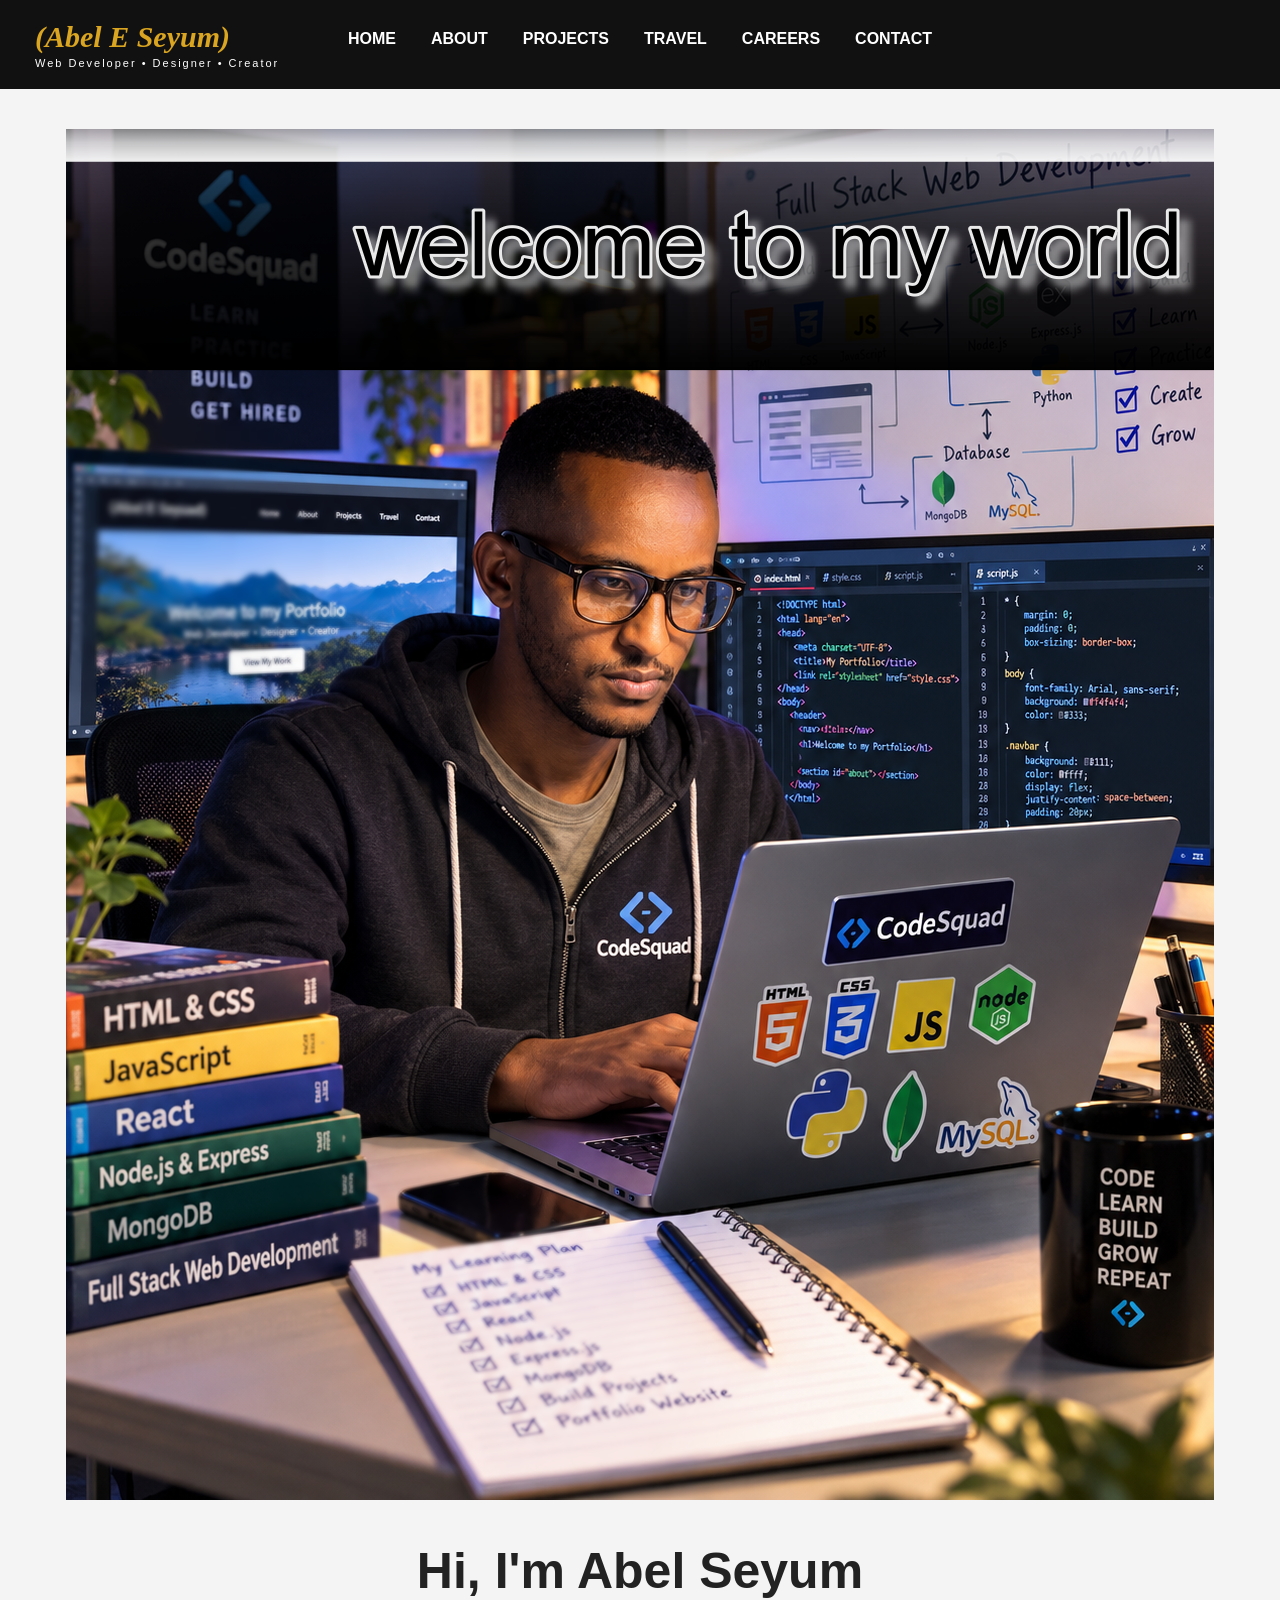
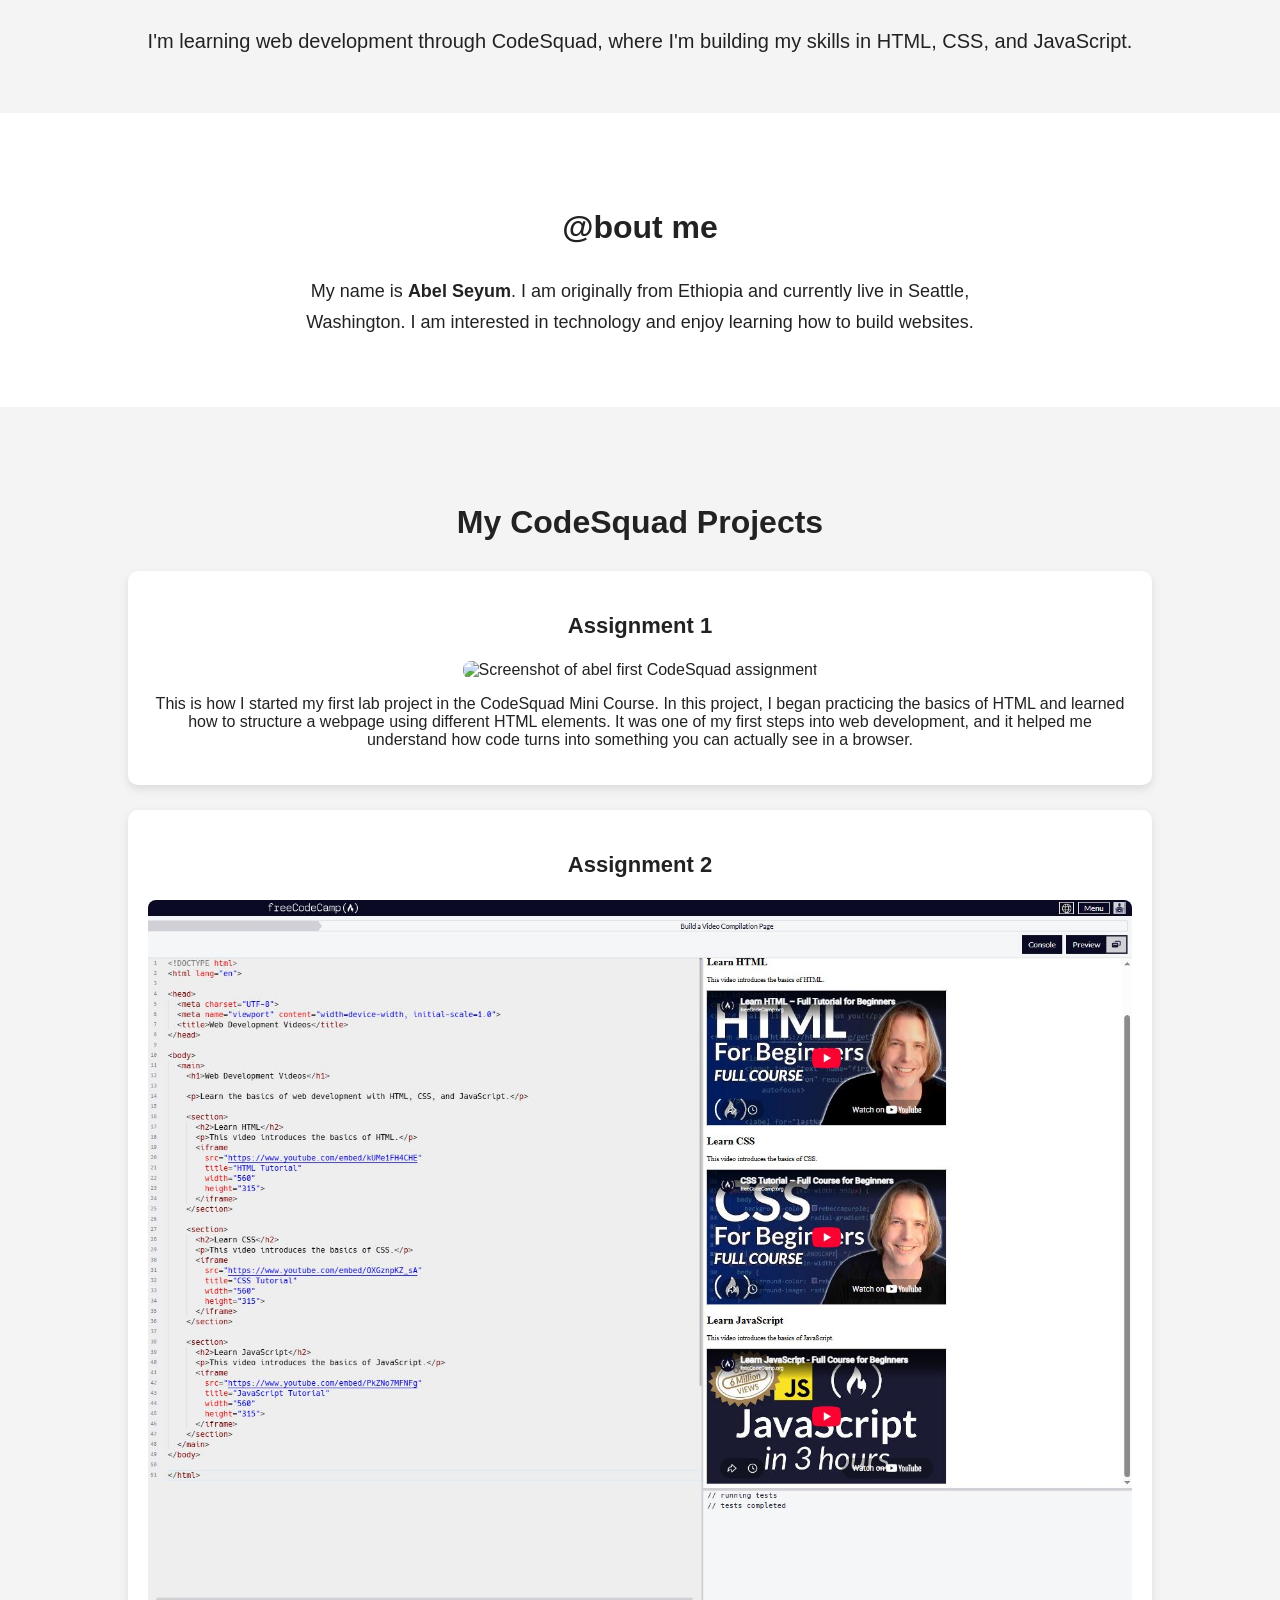
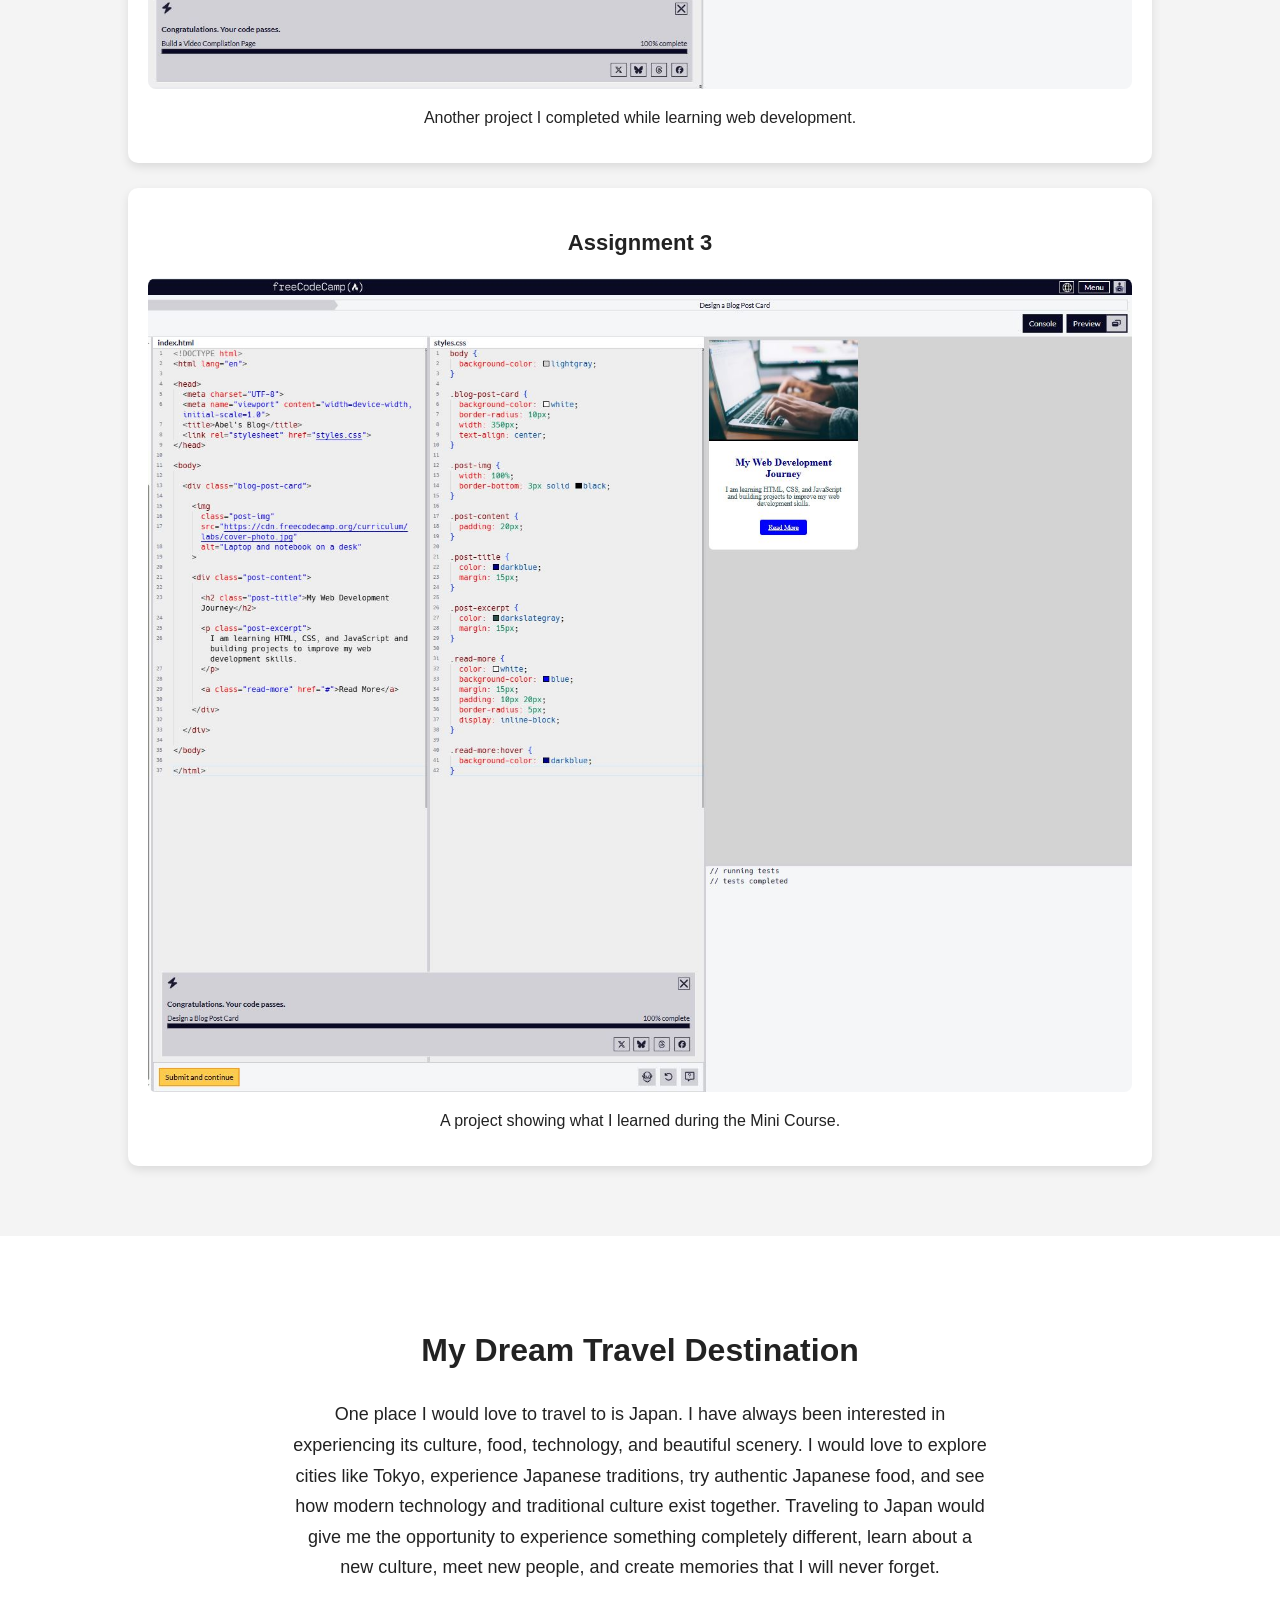
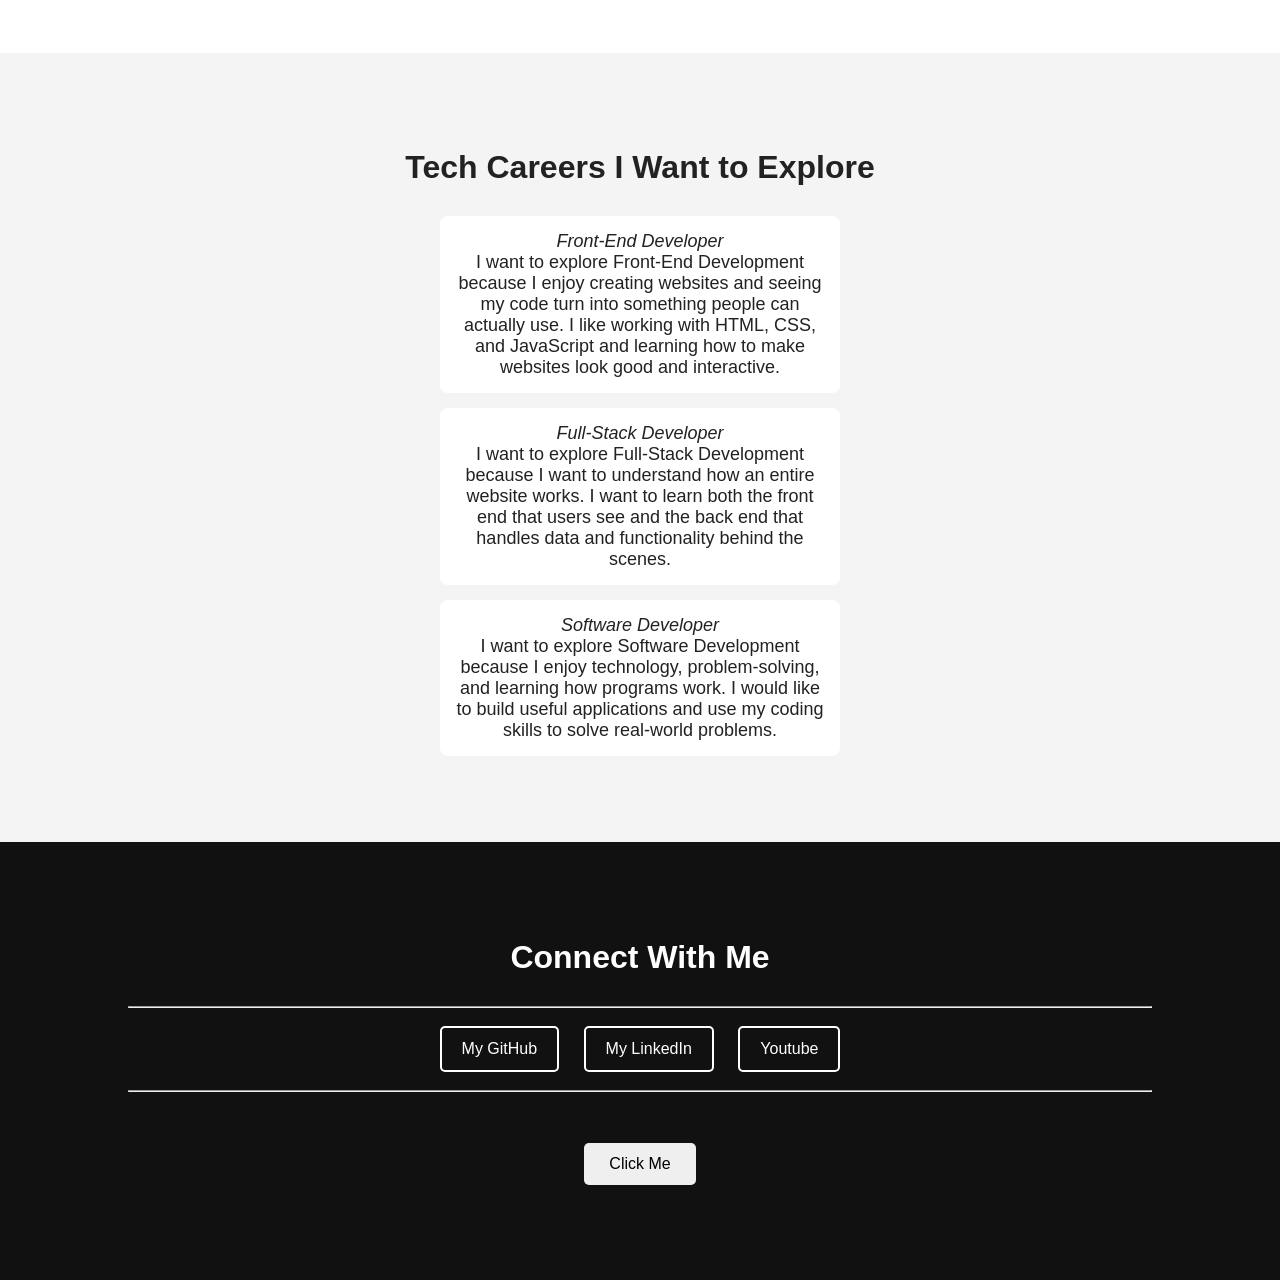
==== index.html @ 6d13f7f5 "Add portfolio website" ====
<!DOCTYPE html>
<html lang="en">

<head>
  <meta charset="UTF-8">
  <meta name="viewport" content="width=device-width, initial-scale=1.0">
  <title>Abel Seyum's Portfolio</title>
  <link rel="stylesheet" href="style.css">
</head>

<body>
  

 <nav id="navbar">

  <div class="logo-container">
    <div class="logo">(Abel E Seyum)</div>
    <p class="logo-text">Web Developer • Designer • Creator</p>
  </div>

  <div class="nav-links">
    <a href="#welcome-section">HOME</a>
    <a href="#about">ABOUT</a>
    <a href="#project-section">PROJECTS</a>
    <a href="#travel">TRAVEL</a>
    <a href="#careers">CAREERS</a>
    <a href="#contact">CONTACT</a>
  </div>
  
</nav>
  <section id="welcome-section">
    
    <image src="12.png" alt="Profile picture of Abel Seyum" class="profile-image">
    <h1>Hi, I'm Abel Seyum</h1>
    <p>I'm learning web development through CodeSquad, where I'm building my skills in HTML, CSS, and JavaScript.</p>
  </section>

  <section id="about">
    <h2>@bout me</h2>

    <p>
      My name is <strong>Abel Seyum</strong>. I am originally from Ethiopia and currently
      live in Seattle, Washington. I am interested in technology and
      enjoy learning how to build websites.
    </p>
  </section>
                                            <!-- my mini course project section shot -->
  <section id="project-section">
    <h2>My CodeSquad Projects</h2>

    <div class="projects">

      <div class="project-tile">
        <h3>Assignment 1</h3>
        <img src="first code.jpg" alt="Screenshot of abel first CodeSquad assignment">
        <p>This is how I started my first lab project in the CodeSquad Mini Course. In this project, I began practicing the basics of HTML and learned how to structure a webpage using different HTML elements. It was one of my first steps into web development, and it helped me understand how code turns into something you can actually see in a browser.</p>
      </div>

      <div class="project-tile">
        <h3>Assignment 2</h3>
        <img src="screenshot2.JPG" alt="Screenshot of abel second CodeSquad assignment">
        <p>Another project I completed while learning web development.</p>
      </div>

      <div class="project-tile">
        <h3>Assignment 3</h3>
        <img src="screenshot3.JPG" alt="Screenshot of abel third CodeSquad assignment">
        <p>A project showing what I learned during the Mini Course.</p>
      </div>

    </div>
  </section>
                                                     <!-- my dream travel -->
  <section id="travel">
    <h2>My Dream Travel Destination</h2>

    <p>
     One place I would love to travel to is Japan. I have always been interested in experiencing its culture, food, technology, and beautiful scenery. I would love to explore cities like Tokyo, experience Japanese traditions, try authentic Japanese food, and see how modern technology and traditional culture exist together. Traveling to Japan would give me the opportunity to experience something completely different, learn about a new culture, meet new people, and create memories that I will never forget.
    </p>
  </section>

  <section id="careers">
    <h2>Tech Careers I Want to Explore</h2>

    <ul>
      <ul>
  <li>
    <em>Front-End Developer</em><br>
    I want to explore Front-End Development because I enjoy creating websites
    and seeing my code turn into something people can actually use. I like
    working with HTML, CSS, and JavaScript and learning how to make websites
    look good and interactive.
  </li>

  <li>
    <em>Full-Stack Developer</em><br>
    I want to explore Full-Stack Development because I want to understand how
    an entire website works. I want to learn both the front end that users see
    and the back end that handles data and functionality behind the scenes.
  </li>

  <li>
    <em>Software Developer</em><br>
    I want to explore Software Development because I enjoy technology,
    problem-solving, and learning how programs work. I would like to build
    useful applications and use my coding skills to solve real-world problems.
  </li>
</ul>
    </ul>
  </section>
                                                                         <!-- contact me -->
  <section id="contact">
    <h2>Connect With Me</h2>
    <hr>
    <a href="https://github.com/abelmrex-eng/Abel-s-project/tree/main" target="_blank">
      My GitHub
    </a>

    <a href="https://www.linkedin.com/in/abel-seyum-262113ab/" target="_blank">
      My LinkedIn
    </a>
      <a href="https://www.youtube.com/@abelestifanos6464" target="_blank">
      Youtube
    </a>
               <hr><br>                                                      <!-- java script -->
    <button id="hello-button">Click Me</button>
    <p id="message"></p>
  </section>

  <script src="script.js"></script>

</body>
</html>
---- style.css ----
* {
  box-sizing: border-box;
}

html {
  scroll-behavior: smooth;
}

body {
  margin: 0;
  font-family: Arial, sans-serif;
  background-color: #f4f4f4;
  color: #222;
}
#navbar {
  background-color: #111;
  padding: 20px 35px;
  position: sticky;
  top: 0;
  z-index: 1000;
  display: flex;
  align-items: flex-start;
}

.logo-container {
  display: flex;
  flex-direction: column;
  align-items: flex-start;
}

.logo {
  color: goldenrod;
  font-size: 30px;
  font-weight: bold;
  font-family: Georgia, serif;
  font-style: italic;
}

.logo-text {
  color: white;
  font-size: 11px;
  margin: 3px 0 0 0;
  letter-spacing: 2px;
}

.nav-links {
  position: absolute;
  left: 50%;
  top: 30px;
  transform: translateX(-50%);
  display: flex;
  gap: 35px;
}

.nav-links a {
  color: white;
  text-decoration: none;
  font-weight: bold;
  white-space: nowrap;
}

.nav-links a:hover {
  text-decoration: underline;
}
#welcome-section {
  min-height: 100vh;
  display: flex;
  flex-direction: column;
  justify-content: center;
  align-items: center;
  text-align: center;
  padding: 40px;
}

#welcome-section h1 {
  font-size: 50px;
  margin-bottom: 10px;
}

#welcome-section p {
  font-size: 20px;
}

section {
  padding: 70px 10%;
}

section h2 {
  text-align: center;
  font-size: 32px;
  margin-bottom: 30px;
}

#about {
  background-color: white;
  text-align: center;
}

#about p {
  max-width: 700px;
  margin: auto;
  font-size: 18px;
  line-height: 1.7;
}

#project-section {
  text-align: center;
}

.projects {
  display: flex;
  justify-content: center;
  gap: 25px;
  flex-wrap: wrap;
}

.project-tile {
  background-color: white;
  width: 3000px;
  padding: 20px;
  border-radius: 10px;
  box-shadow: 0 4px 10px rgba(0, 0, 0, 0.1);
}

.project-tile img {
  width: 100%;
  border-radius: 8px;
}

.project-tile h3 {
  font-size: 22px;
}

#travel {
  background-color: white;
  text-align: center;
}

#travel p {
  max-width: 700px;
  margin: auto;
  font-size: 18px;
  line-height: 1.7;
}

#careers {
  text-align: center;
}

#careers ul {
  list-style: none;
  padding: 0;
}

#careers li {
  background-color: white;
  max-width: 400px;
  margin: 15px auto;
  padding: 15px;
  border-radius: 8px;
  font-size: 18px;
}

#contact {
  background-color: #111;
  color: white;
  text-align: center;
}

#contact a {
  display: inline-block;
  color: white;
  margin: 10px;
  padding: 12px 20px;
  border: 2px solid white;
  border-radius: 5px;
  text-decoration: none;
}

#contact a:hover {
  background-color: white;
  color: #111;
}

#hello-button {
  display: block;
  margin: 25px auto;
  padding: 12px 25px;
  font-size: 16px;
  cursor: pointer;
  border: none;
  border-radius: 5px;
}

#message {
  font-size: 18px;
  font-weight: bold;
}

@media (max-width: 768px) {
  #navbar a {
    display: block;
    margin: 10px;
  }

  #welcome-section h1 {
    font-size: 36px;
  }

  .projects {
    flex-direction: column;
    align-items: center;
  }
}
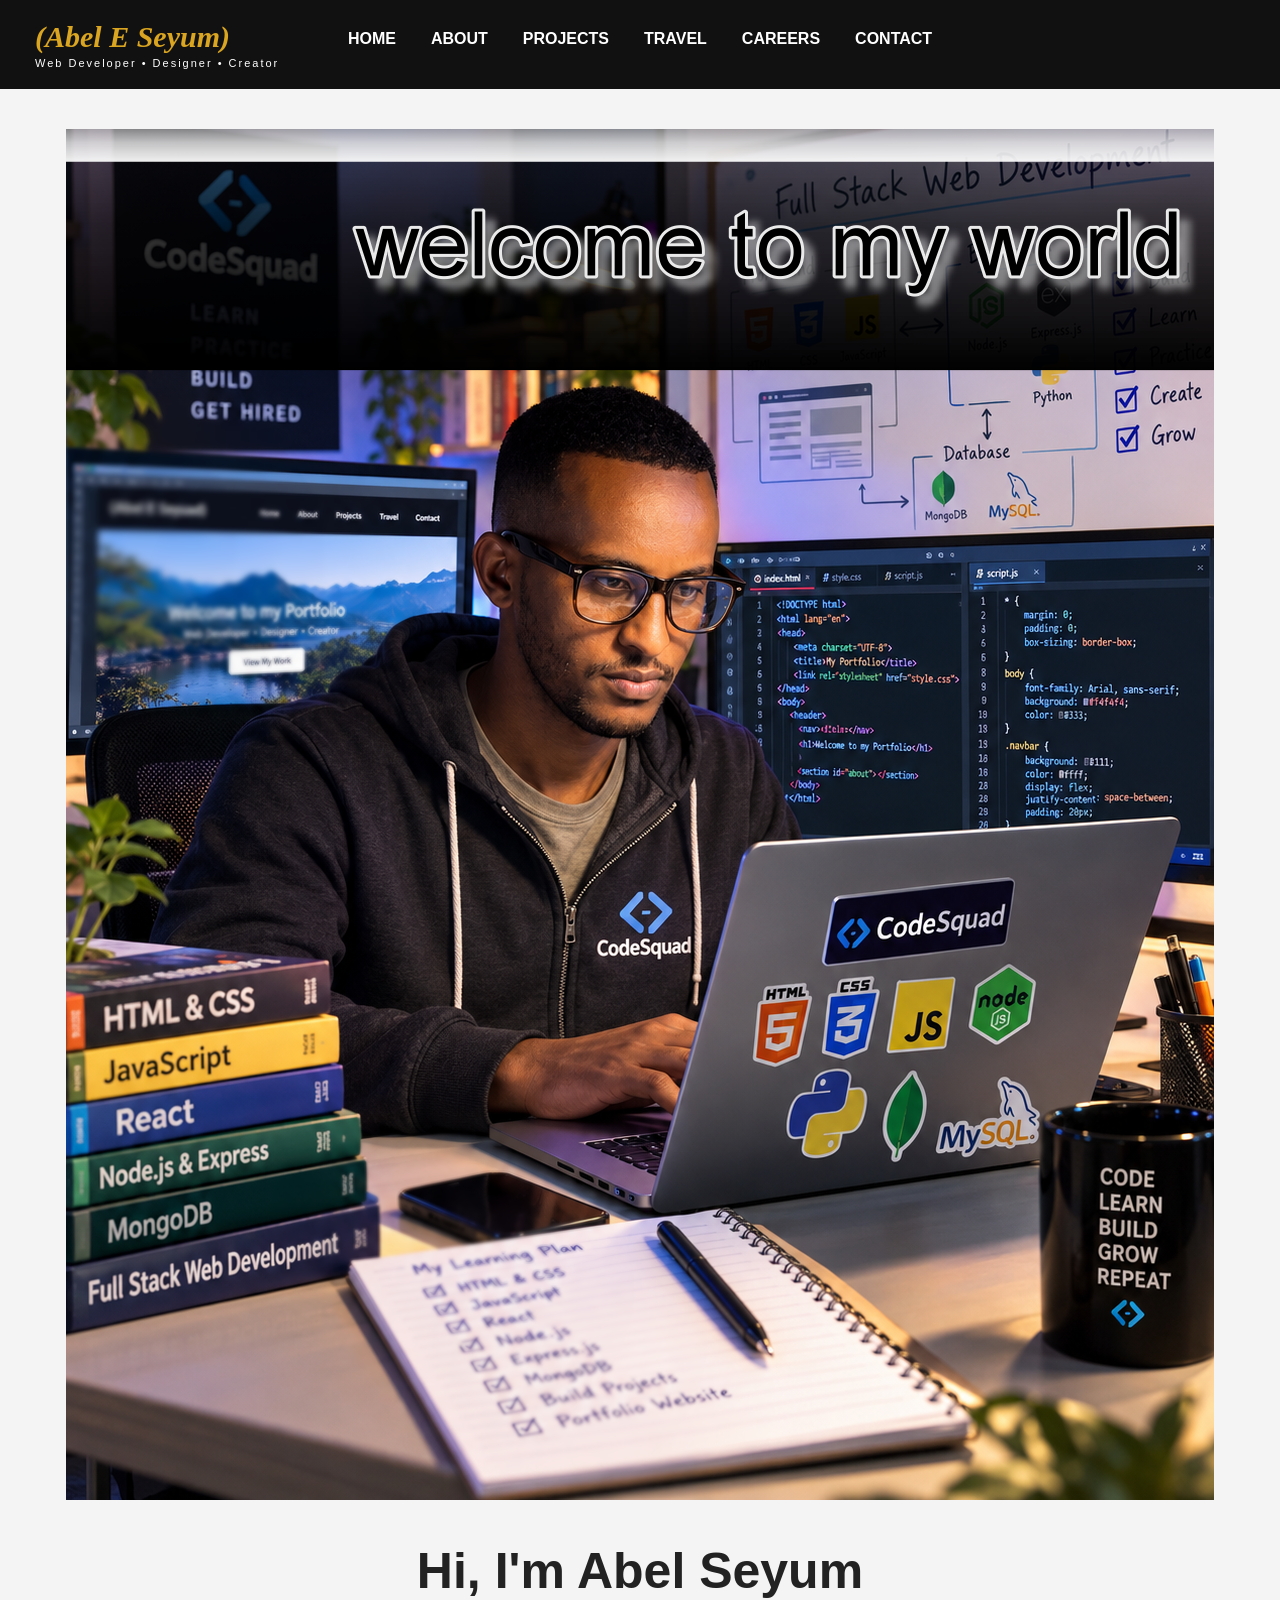
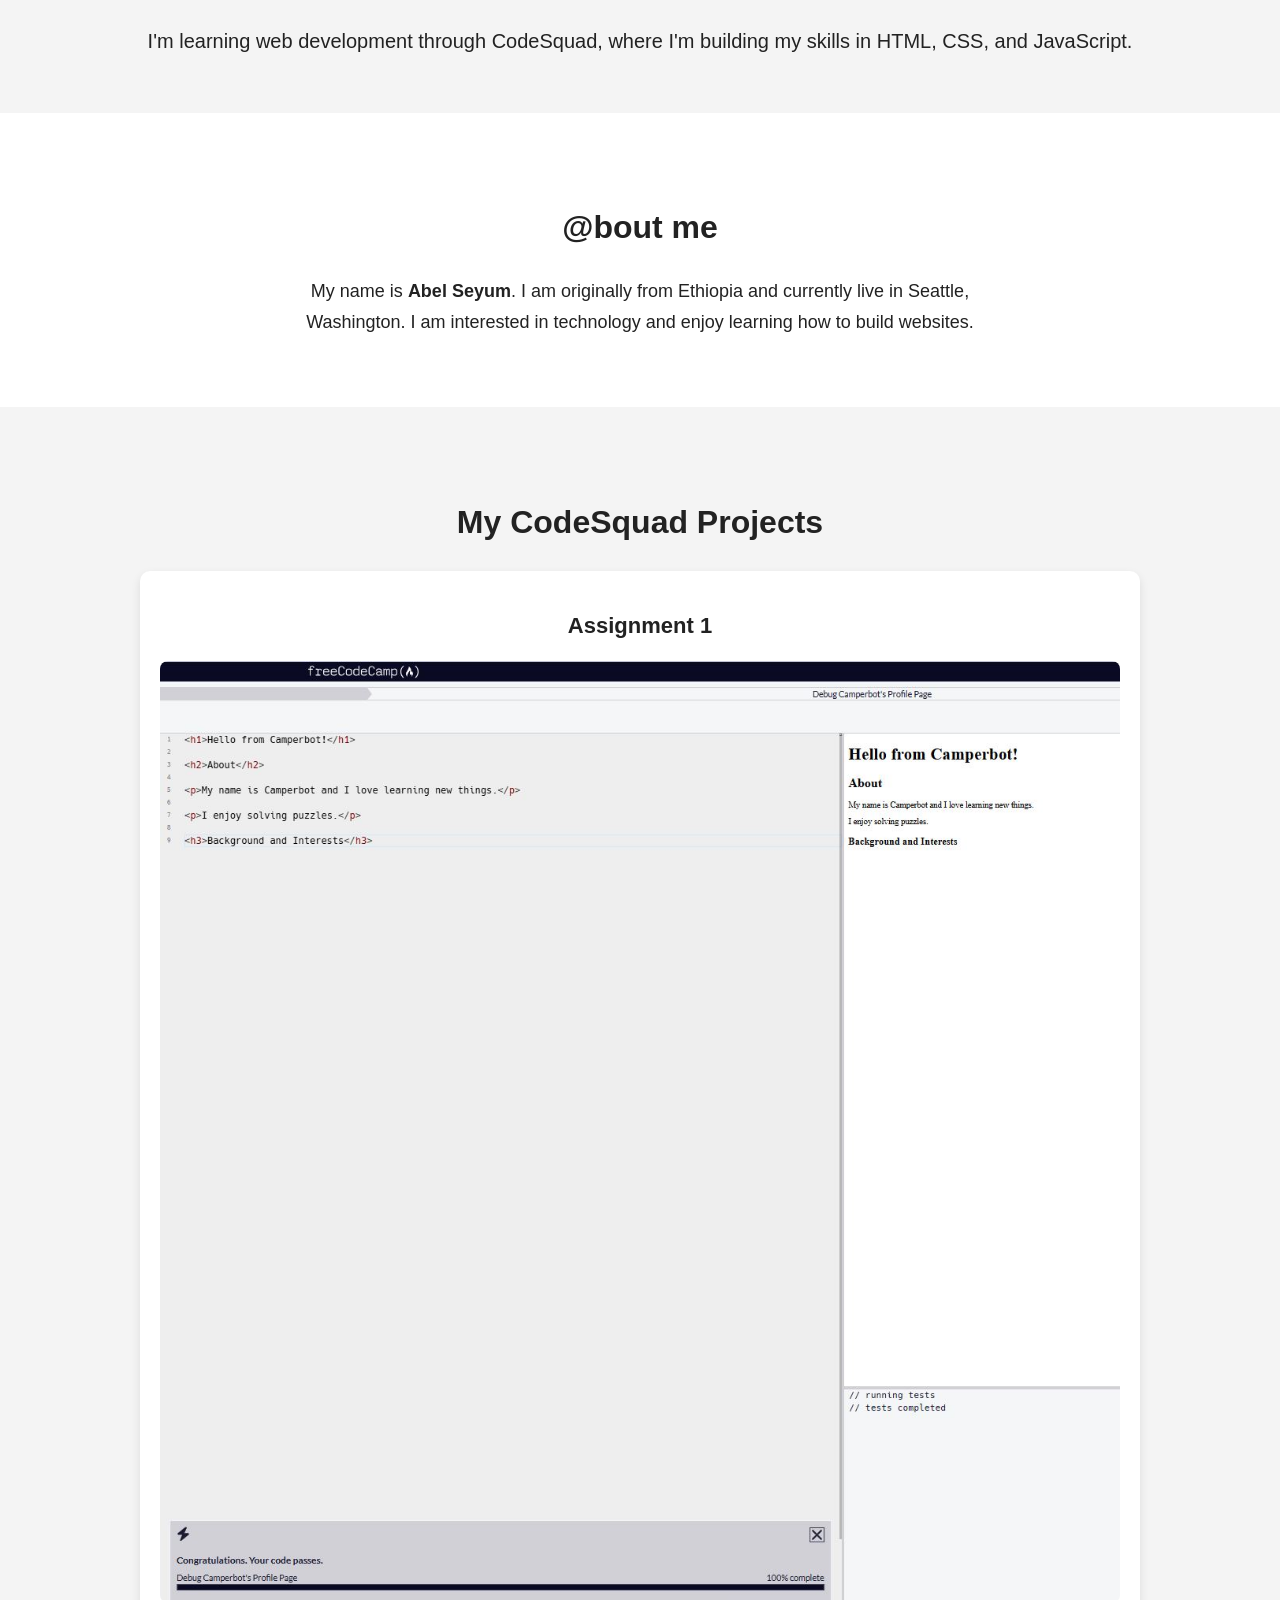
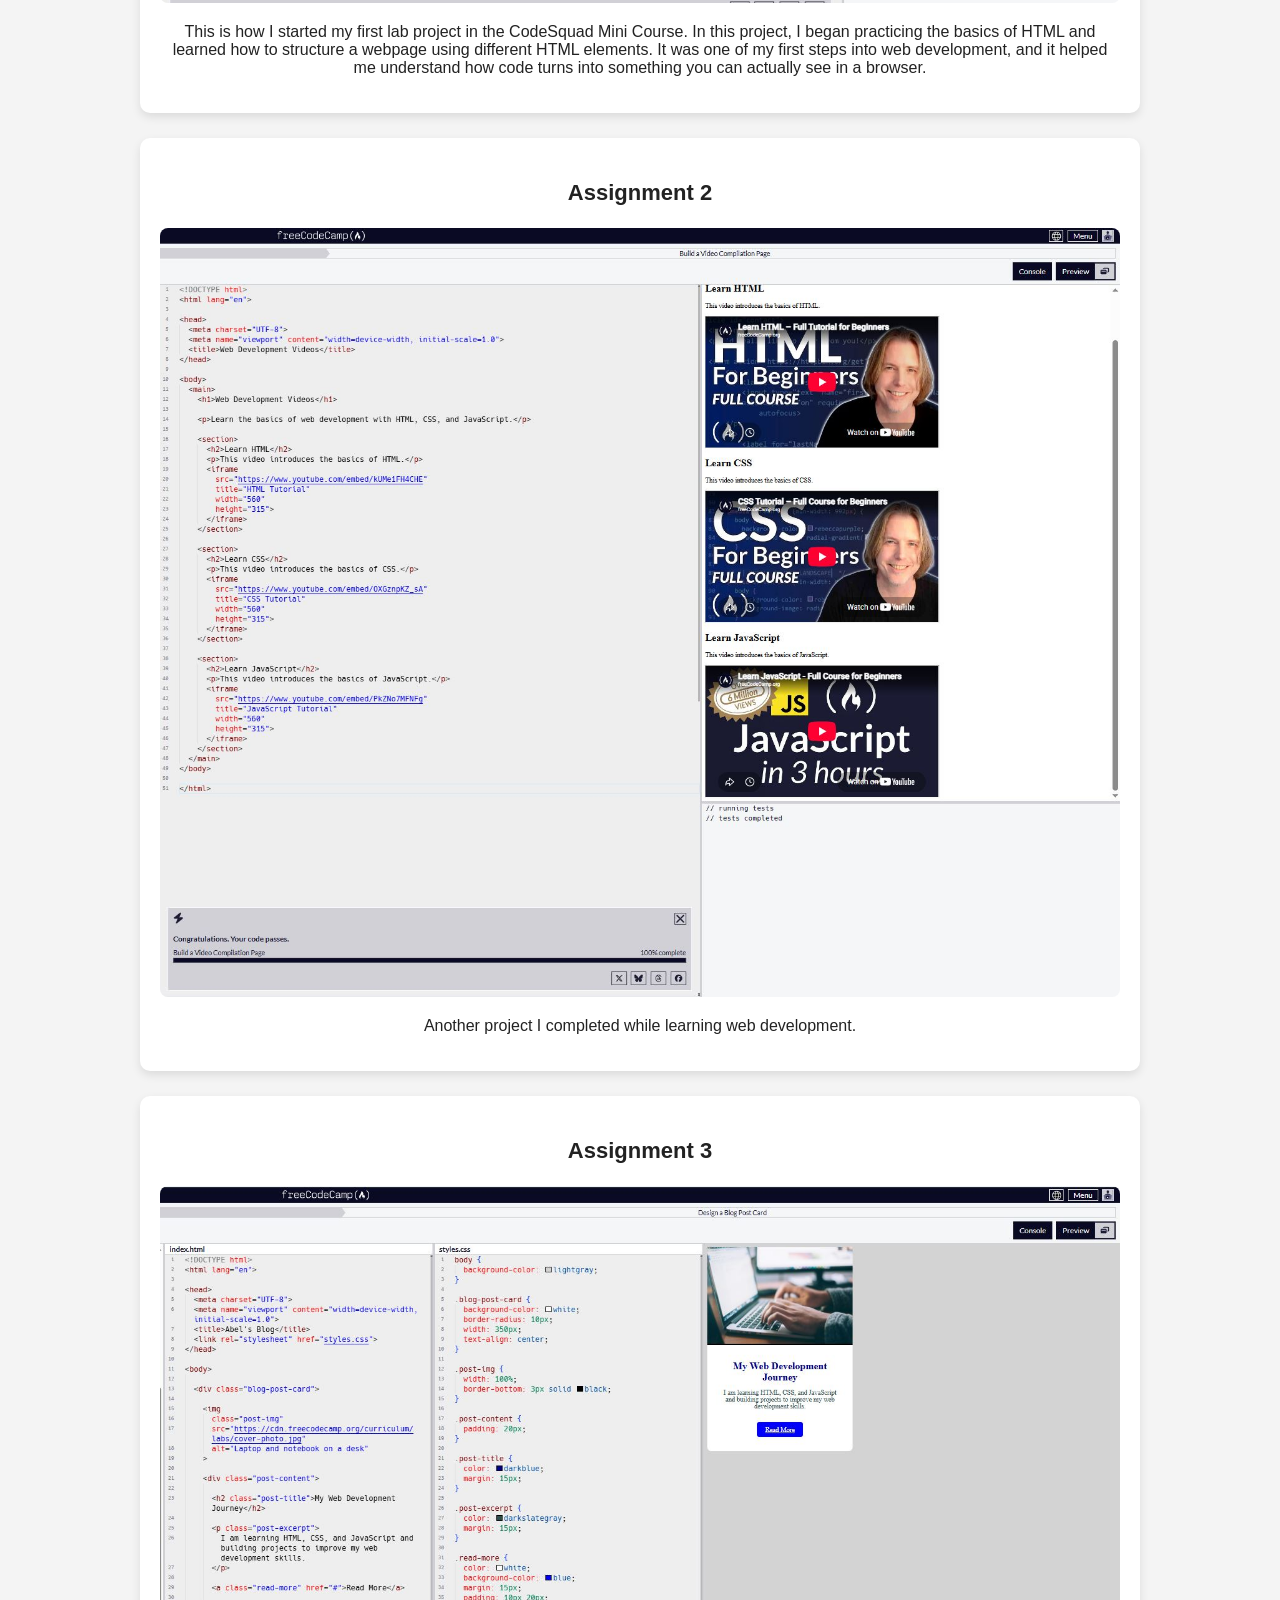
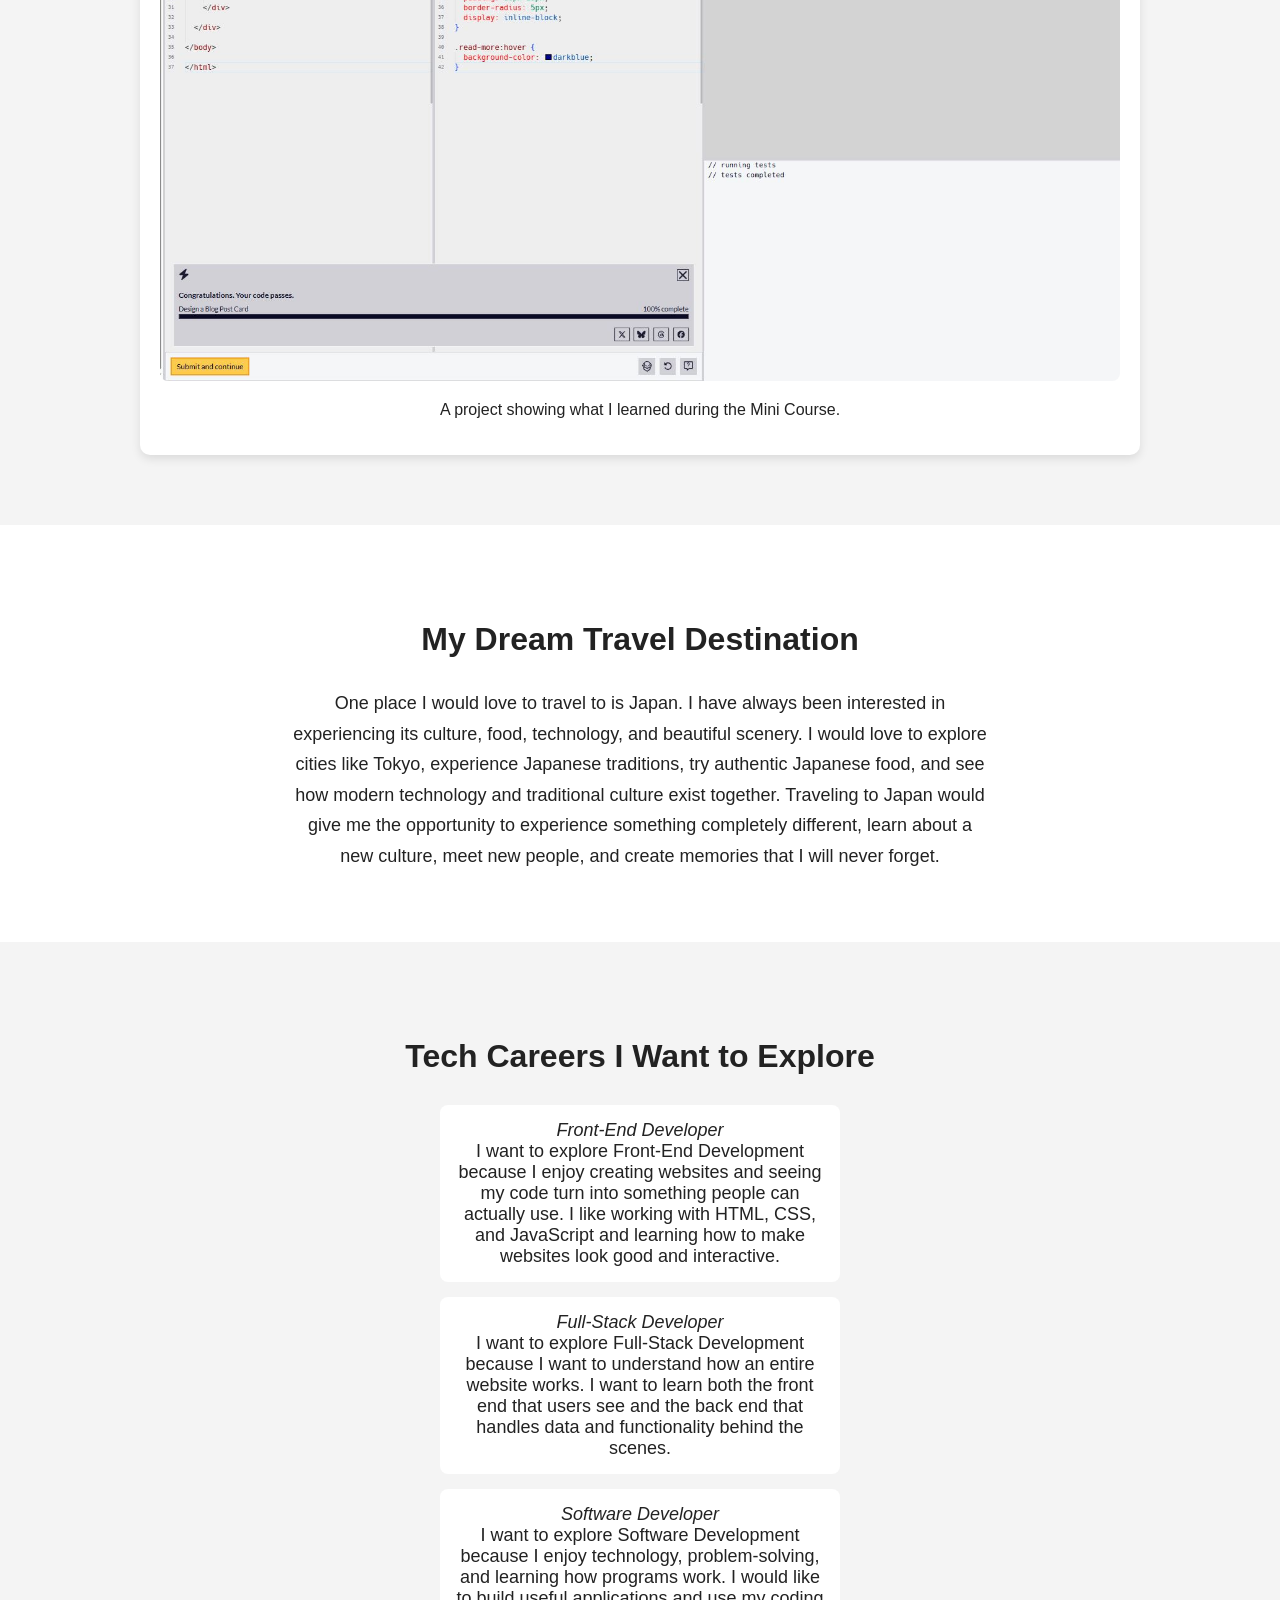
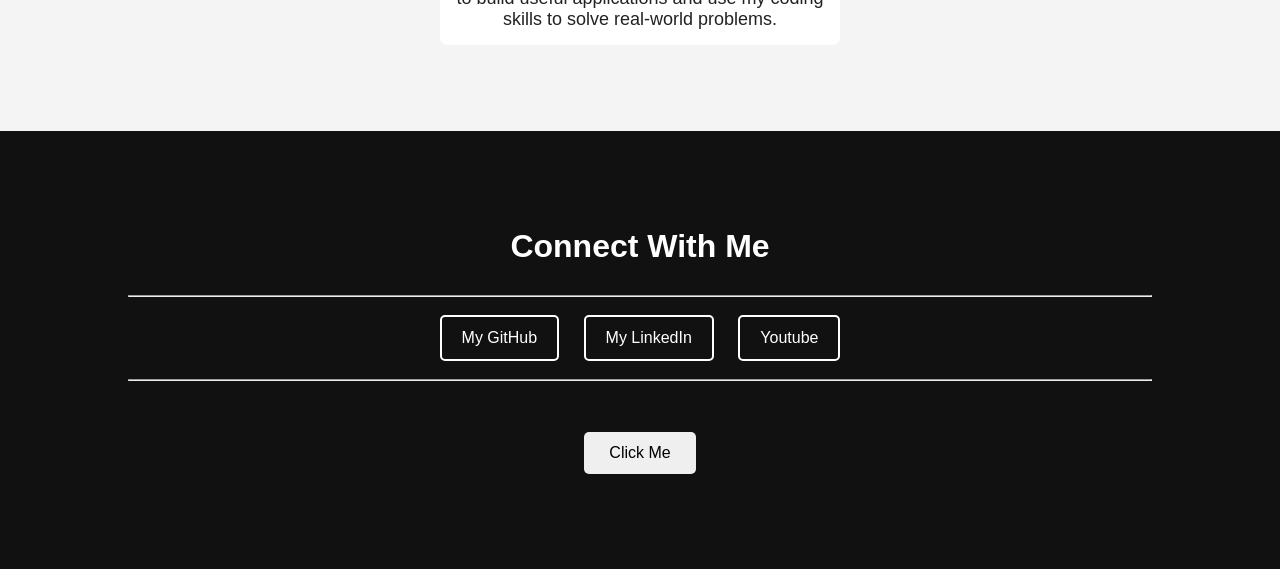
==== commit f5d1d9a0: "pic update" ====
--- a/index.html
+++ b/index.html
@@ -52,7 +52,7 @@
 
       <div class="project-tile">
         <h3>Assignment 1</h3>
-        <img src="first code.jpg" alt="Screenshot of abel first CodeSquad assignment">
+        <img src="screenshot1.JPG" alt="Screenshot of abel first CodeSquad assignment">
         <p>This is how I started my first lab project in the CodeSquad Mini Course. In this project, I began practicing the basics of HTML and learned how to structure a webpage using different HTML elements. It was one of my first steps into web development, and it helped me understand how code turns into something you can actually see in a browser.</p>
       </div>
 
--- a/style.css
+++ b/style.css
@@ -116,7 +116,7 @@
 
 .project-tile {
   background-color: white;
-  width: 3000px;
+  width: 1000px;
   padding: 20px;
   border-radius: 10px;
   box-shadow: 0 4px 10px rgba(0, 0, 0, 0.1);
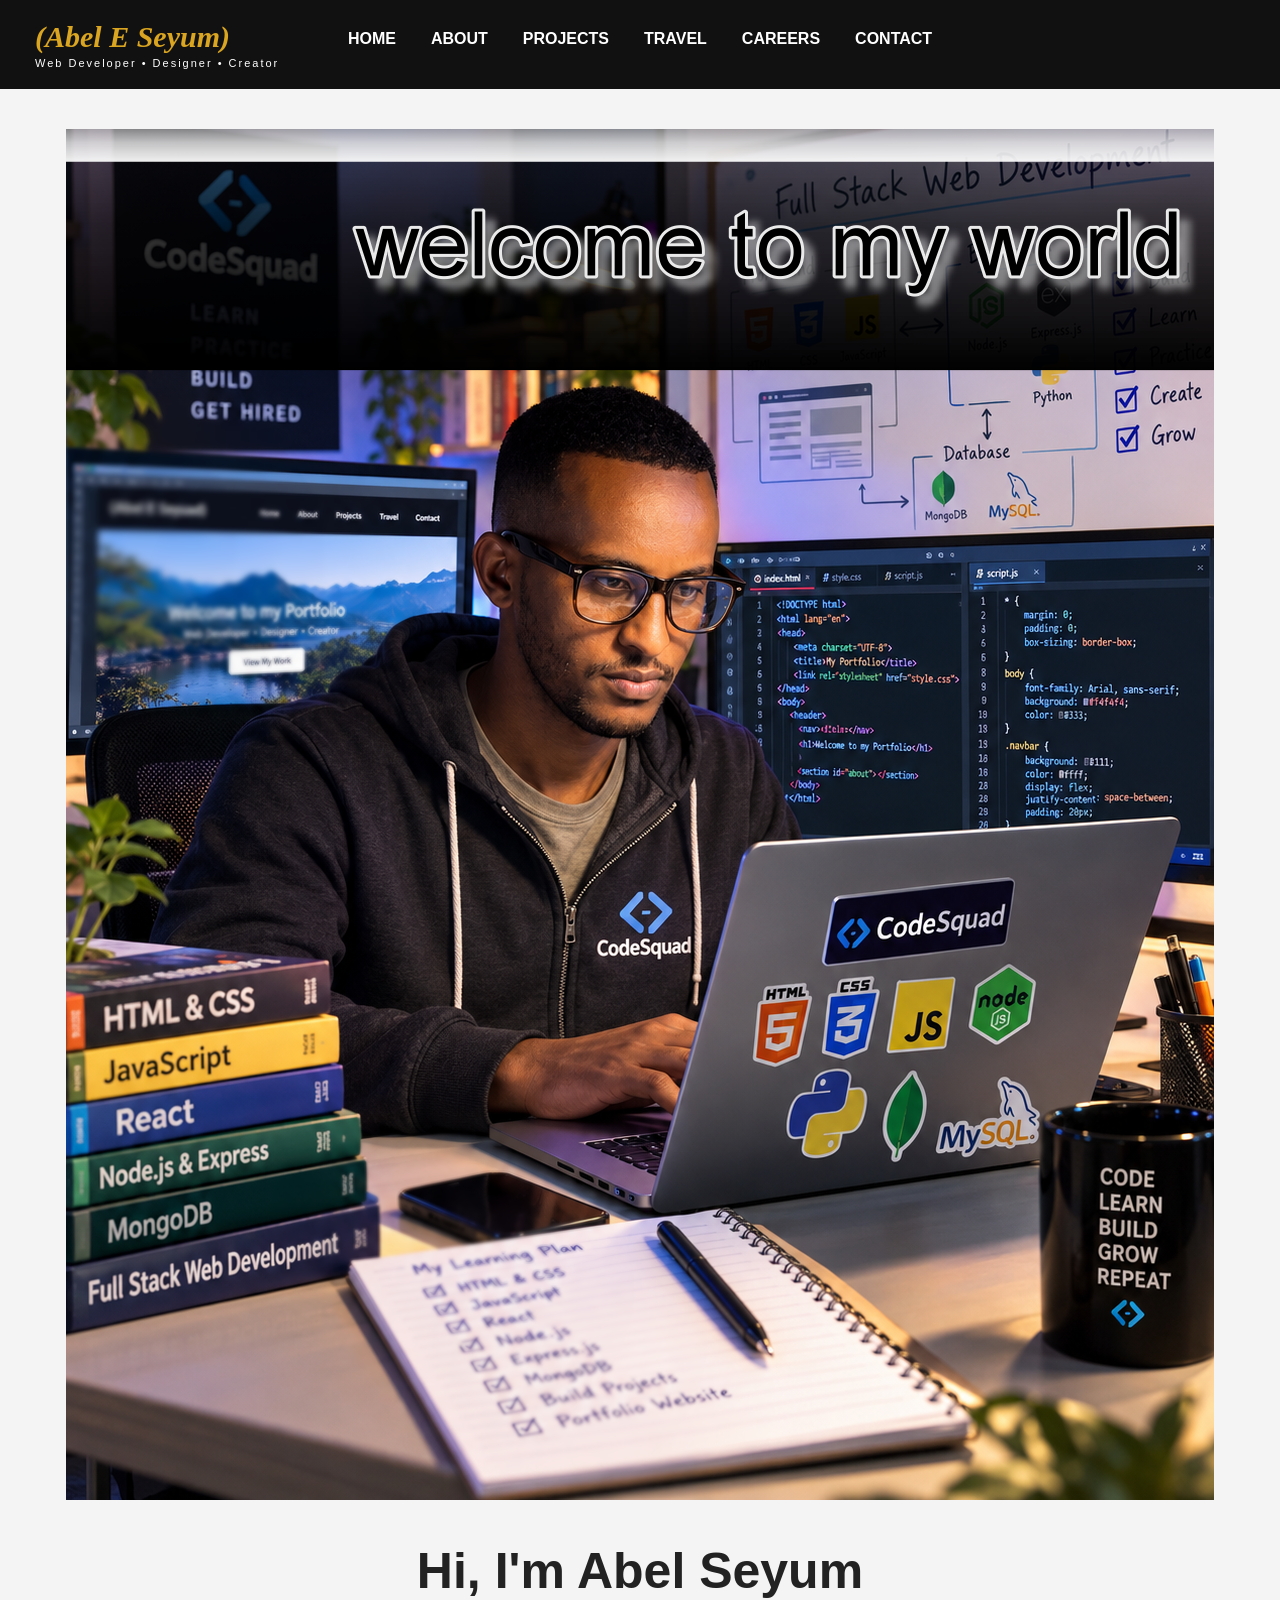
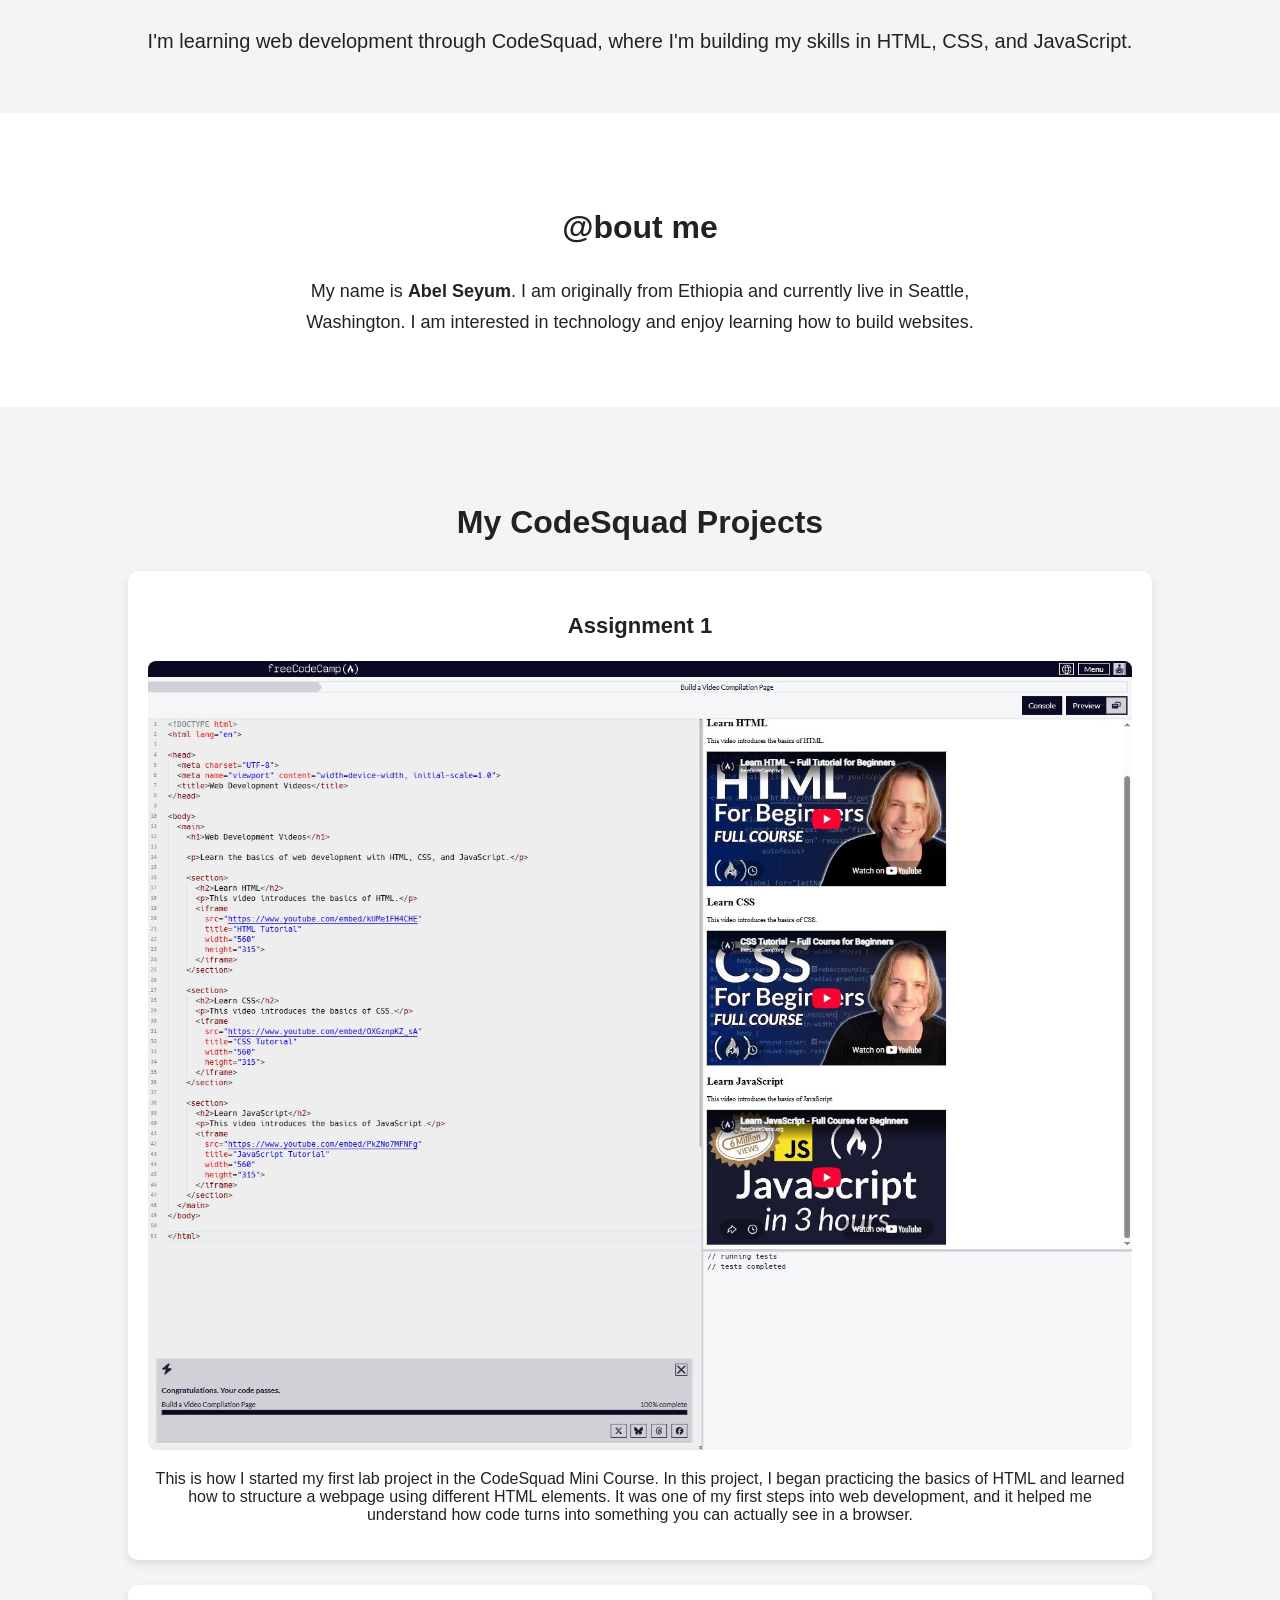
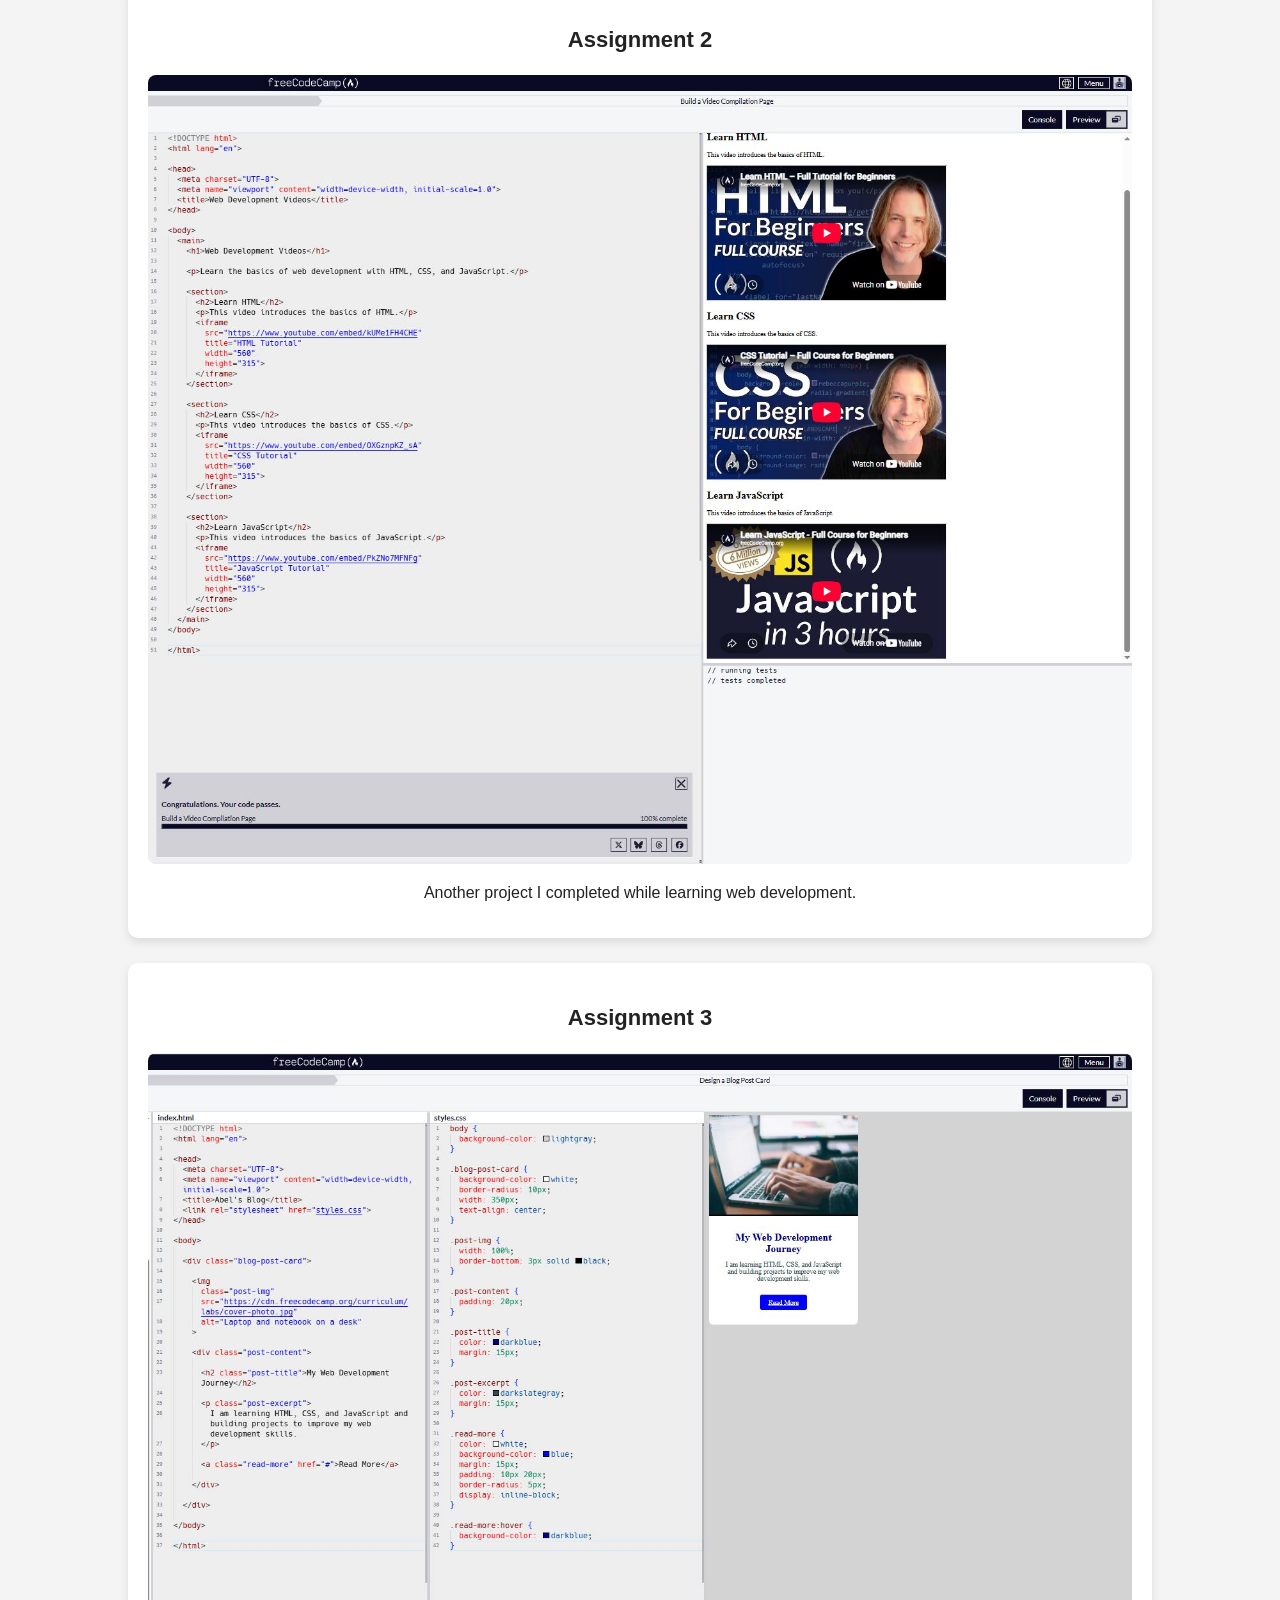
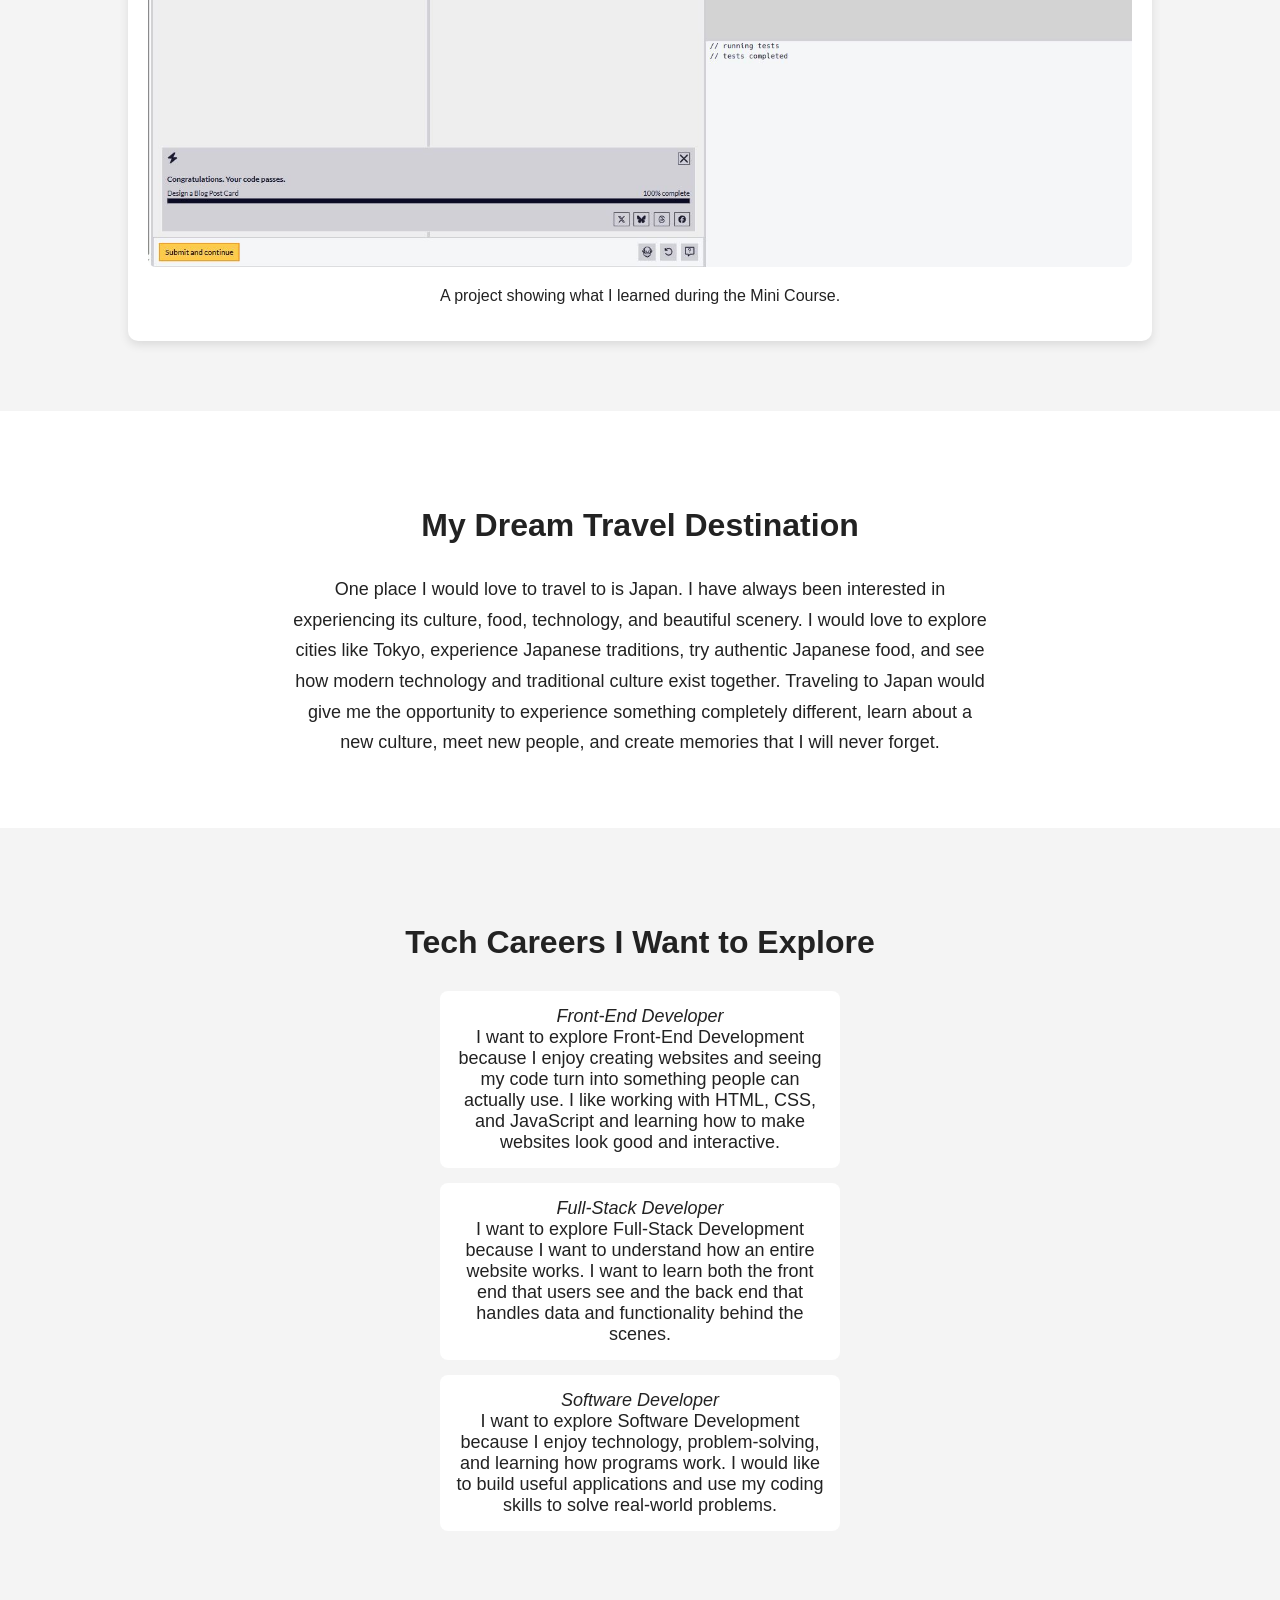
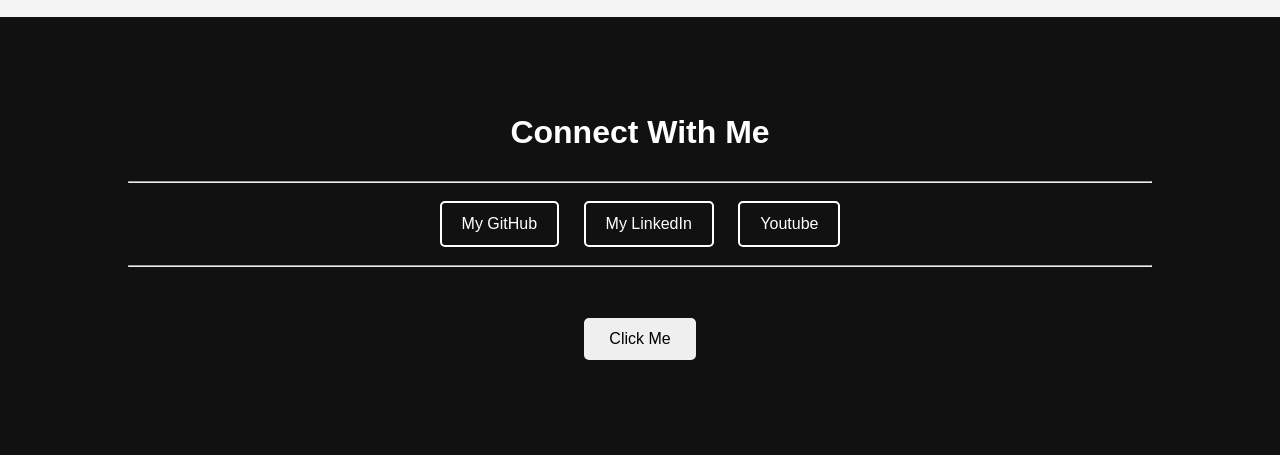
==== commit d22578e7: "abel update" ====
--- a/index.html
+++ b/index.html
@@ -52,7 +52,7 @@
 
       <div class="project-tile">
         <h3>Assignment 1</h3>
-        <img src="screenshot1.JPG" alt="Screenshot of abel first CodeSquad assignment">
+        <img src="screenshot2.JPG" alt="Screenshot of abel first CodeSquad assignment">
         <p>This is how I started my first lab project in the CodeSquad Mini Course. In this project, I began practicing the basics of HTML and learned how to structure a webpage using different HTML elements. It was one of my first steps into web development, and it helped me understand how code turns into something you can actually see in a browser.</p>
       </div>
 
--- a/style.css
+++ b/style.css
@@ -116,7 +116,7 @@
 
 .project-tile {
   background-color: white;
-  width: 1000px;
+  width: 2000px;
   padding: 20px;
   border-radius: 10px;
   box-shadow: 0 4px 10px rgba(0, 0, 0, 0.1);
